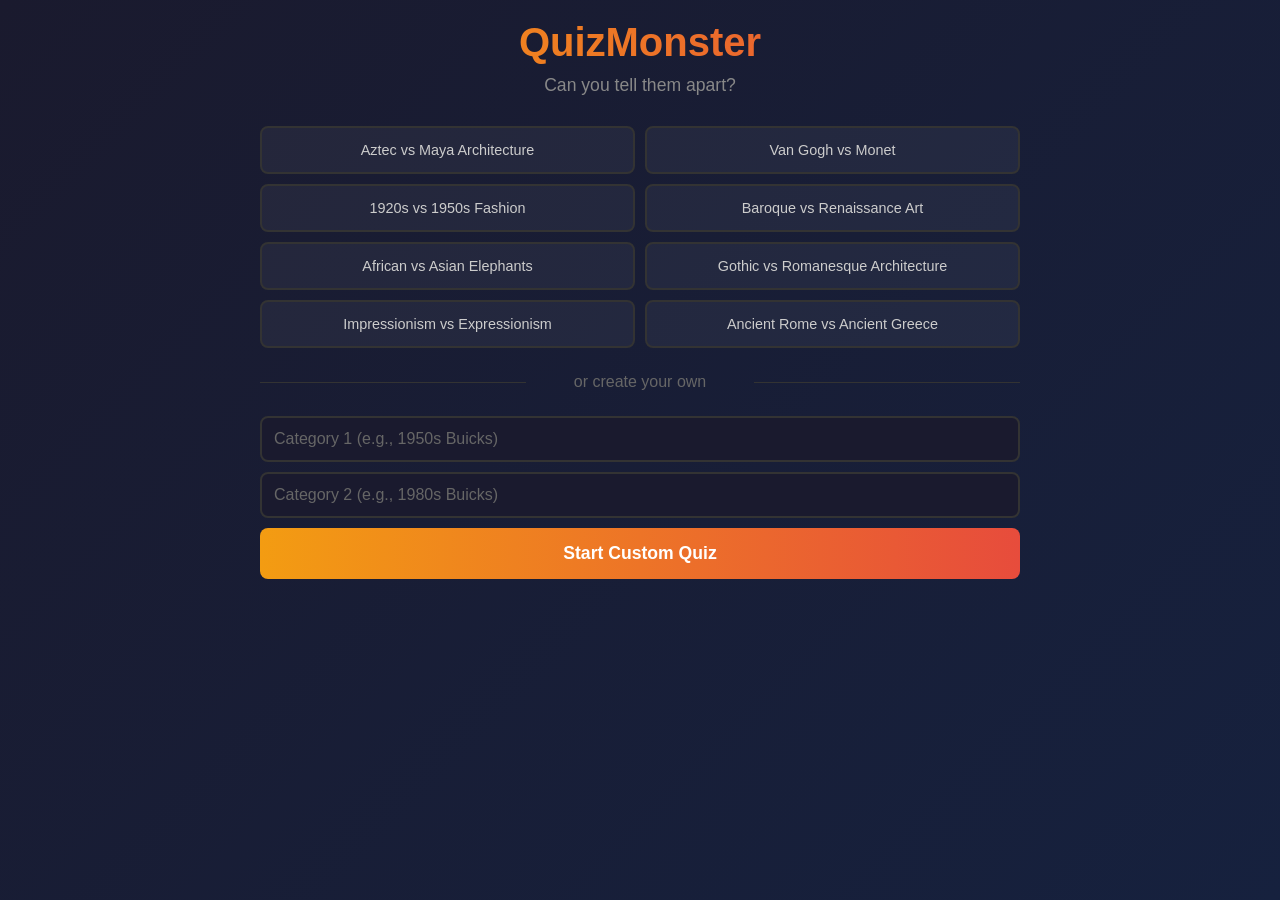
==== index.html @ 89c36cca "Add shareable URL parameters and improved prompt - Auto-start game from URL params: ?preset=0 or ?ca" ====
<!DOCTYPE html>
<html lang="en">
<head>
    <meta charset="UTF-8">
    <meta name="viewport" content="width=device-width, initial-scale=1.0">
    <title>QuizMonster</title>
    <link rel="stylesheet" href="css/style.css">
</head>
<body>
    <div class="container">
        <h1 class="title">QuizMonster</h1>

        <!-- Start Screen -->
        <div id="start-screen" class="screen">
            <p class="subtitle">Can you tell them apart?</p>

            <div class="preset-buttons" id="preset-buttons">
                <!-- Populated by JS -->
            </div>

            <div class="divider">or create your own</div>

            <div class="custom-category">
                <input type="text" id="category1" placeholder="Category 1 (e.g., 1950s Buicks)">
                <input type="text" id="category2" placeholder="Category 2 (e.g., 1980s Buicks)">
                <button id="start-btn" class="btn btn-primary">Start Custom Quiz</button>
            </div>
        </div>

        <!-- Game Screen -->
        <div id="game-screen" class="screen hidden">
            <div class="round-info">
                <span id="round-counter">Round 1 of 5</span>
                <span id="score-display">Score: 0</span>
            </div>

            <p class="question">Click on the <strong id="target-label"></strong><br><span class="question-hint">(not the <span id="other-label"></span>)</span></p>

            <div class="images-container">
                <div class="image-card" data-index="0">
                    <img id="image-0" src="" alt="Option 1">
                    <div class="loading-spinner"></div>
                    <div class="image-meta hidden" id="meta-0"></div>
                </div>
                <div class="image-card" data-index="1">
                    <img id="image-1" src="" alt="Option 2">
                    <div class="loading-spinner"></div>
                    <div class="image-meta hidden" id="meta-1"></div>
                </div>
            </div>

            <button id="restart-btn" class="btn-restart" title="Restart">&#8635;</button>
        </div>

        <!-- Full-screen overlay for feedback -->
        <div id="overlay" class="overlay hidden">
            <div class="overlay-content">
                <div class="overlay-icon" id="overlay-icon"></div>
                <div class="overlay-text" id="overlay-text"></div>
                <div class="overlay-details" id="overlay-details"></div>
            </div>
        </div>

        <!-- Loading Screen -->
        <div id="loading-screen" class="screen hidden">
            <div class="loader"></div>
            <p>Loading images...</p>
        </div>

        <!-- Result Screen -->
        <div id="result-screen" class="screen hidden">
            <h2>Quiz Complete!</h2>
            <div class="final-score">
                <span id="final-score-value">0</span> / 5
            </div>
            <p id="result-message"></p>
            <div class="result-buttons">
                <button id="play-again-btn" class="btn btn-primary">Play Again</button>
                <button id="share-btn" class="btn btn-secondary">Copy Link</button>
            </div>
        </div>
    </div>

    <script src="js/categories.js"></script>
    <script src="js/wikimedia.js"></script>
    <script src="js/app.js"></script>
</body>
</html>
---- css/style.css ----
* {
    box-sizing: border-box;
    margin: 0;
    padding: 0;
}

body {
    font-family: -apple-system, BlinkMacSystemFont, 'Segoe UI', Roboto, Oxygen, Ubuntu, sans-serif;
    background: linear-gradient(135deg, #1a1a2e 0%, #16213e 100%);
    min-height: 100vh;
    color: #fff;
}

.container {
    max-width: 800px;
    margin: 0 auto;
    padding: 20px;
}

.title {
    text-align: center;
    font-size: 2.5rem;
    margin-bottom: 10px;
    background: linear-gradient(90deg, #f39c12, #e74c3c);
    -webkit-background-clip: text;
    -webkit-text-fill-color: transparent;
    background-clip: text;
}

.subtitle {
    text-align: center;
    color: #888;
    margin-bottom: 30px;
    font-size: 1.1rem;
}

.screen {
    animation: fadeIn 0.3s ease;
}

.hidden {
    display: none !important;
}

@keyframes fadeIn {
    from { opacity: 0; transform: translateY(10px); }
    to { opacity: 1; transform: translateY(0); }
}

/* Start Screen */
.preset-buttons {
    display: grid;
    grid-template-columns: repeat(2, 1fr);
    gap: 10px;
    margin-bottom: 20px;
}

.preset-btn {
    padding: 14px 12px;
    font-size: 0.9rem;
    font-weight: 500;
    border: 2px solid #333;
    border-radius: 8px;
    background: rgba(255,255,255,0.05);
    color: #ccc;
    cursor: pointer;
    transition: all 0.2s;
    text-align: center;
}

.preset-btn:hover {
    border-color: #f39c12;
    background: rgba(243, 156, 18, 0.1);
    color: #fff;
}

.preset-btn:active {
    transform: scale(0.98);
}

.divider {
    text-align: center;
    color: #666;
    margin: 25px 0;
    position: relative;
}

.divider::before,
.divider::after {
    content: '';
    position: absolute;
    top: 50%;
    width: 35%;
    height: 1px;
    background: #333;
}

.divider::before { left: 0; }
.divider::after { right: 0; }

.custom-category {
    display: flex;
    flex-direction: column;
    gap: 10px;
    margin-bottom: 25px;
}

.custom-category input {
    padding: 12px;
    font-size: 1rem;
    border: 2px solid #333;
    border-radius: 8px;
    background: #1a1a2e;
    color: #fff;
}

.custom-category input:focus {
    outline: none;
    border-color: #f39c12;
}

.custom-category input::placeholder {
    color: #666;
}

.btn {
    display: block;
    width: 100%;
    padding: 15px 30px;
    font-size: 1.1rem;
    font-weight: 600;
    border: none;
    border-radius: 8px;
    cursor: pointer;
    transition: transform 0.2s, box-shadow 0.2s;
}

.btn-primary {
    background: linear-gradient(90deg, #f39c12, #e74c3c);
    color: #fff;
}

.btn-secondary {
    background: rgba(255,255,255,0.1);
    color: #ccc;
    border: 2px solid #444;
}

.btn-secondary:hover {
    background: rgba(255,255,255,0.15);
    color: #fff;
}

.btn:hover {
    transform: translateY(-2px);
    box-shadow: 0 5px 20px rgba(243, 156, 18, 0.3);
}

.btn-secondary:hover {
    box-shadow: 0 5px 20px rgba(255, 255, 255, 0.1);
}

.result-buttons {
    display: flex;
    gap: 10px;
}

.result-buttons .btn {
    flex: 1;
}

.btn:active {
    transform: translateY(0);
}

/* Game Screen */
.round-info {
    display: flex;
    justify-content: space-between;
    margin-bottom: 20px;
    padding: 10px 15px;
    background: rgba(255,255,255,0.1);
    border-radius: 8px;
}

.question {
    text-align: center;
    font-size: 1.3rem;
    margin-bottom: 25px;
}

.question strong {
    color: #f39c12;
}

.question-hint {
    font-size: 0.9rem;
    color: #888;
}

.images-container {
    display: grid;
    grid-template-columns: 1fr 1fr;
    gap: 20px;
    margin-bottom: 20px;
}

.image-card {
    position: relative;
    cursor: pointer;
    transition: transform 0.2s, box-shadow 0.2s;
    border-radius: 12px;
    overflow: hidden;
    background: #0d0d1a;
    border: 3px solid transparent;
    display: flex;
    align-items: center;
    justify-content: center;
    min-height: 150px;
}

.image-card img {
    max-width: 100%;
    max-height: 350px;
    width: auto;
    height: auto;
    display: block;
}

.image-card img.loading {
    opacity: 0;
}

.image-card:hover {
    transform: scale(1.02);
    box-shadow: 0 10px 30px rgba(0,0,0,0.3);
}

.image-card.correct {
    border-color: #2ecc71;
}

.image-card.incorrect {
    border-color: #e74c3c;
}

.image-card.disabled {
    pointer-events: none;
}

.loading-spinner {
    position: absolute;
    top: 50%;
    left: 50%;
    transform: translate(-50%, -50%);
    width: 30px;
    height: 30px;
    border: 3px solid #333;
    border-top-color: #f39c12;
    border-radius: 50%;
    animation: spin 1s linear infinite;
    display: none;
}

.image-card img.loading ~ .loading-spinner {
    display: block;
}

@keyframes spin {
    to { transform: translate(-50%, -50%) rotate(360deg); }
}

/* Metadata overlay on image */
.image-meta {
    position: absolute;
    bottom: 0;
    left: 0;
    right: 0;
    background: linear-gradient(transparent, rgba(0,0,0,0.85));
    padding: 40px 12px 12px;
    color: #fff;
    font-size: 0.85rem;
    line-height: 1.4;
}

.image-meta .meta-label {
    font-weight: 700;
    font-size: 1rem;
    margin-bottom: 4px;
}

.image-meta .meta-title {
    opacity: 0.85;
    font-size: 0.8rem;
}

/* Restart button */
.btn-restart {
    position: absolute;
    top: 20px;
    right: 20px;
    width: 36px;
    height: 36px;
    border: none;
    border-radius: 50%;
    background: rgba(255,255,255,0.1);
    color: #666;
    font-size: 1.2rem;
    cursor: pointer;
    transition: all 0.2s;
}

.btn-restart:hover {
    background: rgba(255,255,255,0.2);
    color: #fff;
}

#game-screen {
    position: relative;
}

/* Full-screen overlay */
.overlay {
    position: fixed;
    top: 0;
    left: 0;
    width: 100%;
    height: 100%;
    display: flex;
    align-items: center;
    justify-content: center;
    z-index: 1000;
    animation: overlayIn 0.3s ease;
}

.overlay.correct {
    background: rgba(46, 204, 113, 0.9);
}

.overlay.incorrect {
    background: rgba(231, 76, 60, 0.9);
}

@keyframes overlayIn {
    from {
        opacity: 0;
        transform: scale(1.1);
    }
    to {
        opacity: 1;
        transform: scale(1);
    }
}

.overlay-content {
    text-align: center;
    color: #fff;
}

.overlay-icon {
    font-size: 5rem;
    margin-bottom: 20px;
    animation: iconPop 0.4s ease;
}

@keyframes iconPop {
    0% { transform: scale(0); }
    50% { transform: scale(1.2); }
    100% { transform: scale(1); }
}

.overlay-text {
    font-size: 2rem;
    font-weight: 700;
}

.overlay-details {
    margin-top: 20px;
    font-size: 0.95rem;
    opacity: 0.9;
    max-width: 500px;
    line-height: 1.5;
}

.overlay-details .image-info {
    display: flex;
    gap: 30px;
    justify-content: center;
    margin-top: 15px;
}

.overlay-details .image-info div {
    text-align: center;
}

.overlay-details .image-info strong {
    display: block;
    margin-bottom: 5px;
    font-size: 1rem;
}

.overlay-details .image-info span {
    font-size: 0.85rem;
    opacity: 0.8;
}

/* Loading Screen */
#loading-screen {
    text-align: center;
    padding: 60px 20px;
}

.loader {
    width: 50px;
    height: 50px;
    border: 4px solid #333;
    border-top-color: #f39c12;
    border-radius: 50%;
    animation: spin 1s linear infinite;
    margin: 0 auto 20px;
}

/* Result Screen */
#result-screen {
    text-align: center;
    padding: 40px 20px;
}

#result-screen h2 {
    font-size: 2rem;
    margin-bottom: 30px;
}

.final-score {
    font-size: 4rem;
    font-weight: 700;
    margin-bottom: 20px;
}

#final-score-value {
    color: #f39c12;
}

#result-message {
    color: #888;
    margin-bottom: 30px;
    font-size: 1.2rem;
}

/* Responsive */
@media (max-width: 600px) {
    .title {
        font-size: 2rem;
    }

    .images-container {
        grid-template-columns: 1fr;
    }

    .question {
        font-size: 1.1rem;
    }

    .divider::before,
    .divider::after {
        width: 25%;
    }
}
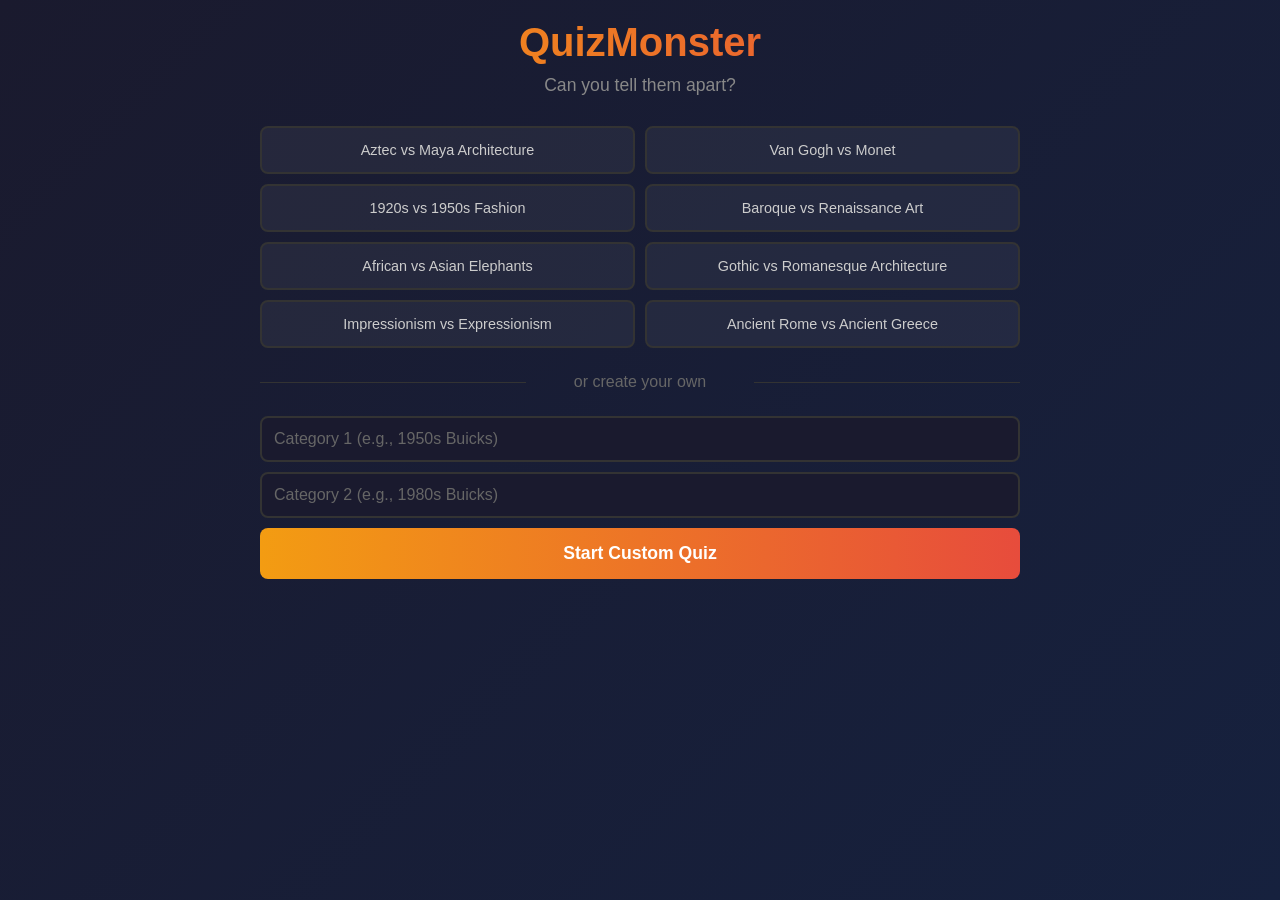
==== commit 3ba83077: "Use text slugs for presets, clickable title to go home - Replace numeric preset indices with text sl" ====
--- a/index.html
+++ b/index.html
@@ -8,7 +8,7 @@
 </head>
 <body>
     <div class="container">
-        <h1 class="title">QuizMonster</h1>
+        <a href="./" class="title-link"><h1 class="title">QuizMonster</h1></a>
 
         <!-- Start Screen -->
         <div id="start-screen" class="screen">
@@ -49,7 +49,6 @@
                 </div>
             </div>
 
-            <button id="restart-btn" class="btn-restart" title="Restart">&#8635;</button>
         </div>
 
         <!-- Full-screen overlay for feedback -->
--- a/css/style.css
+++ b/css/style.css
@@ -15,6 +15,11 @@
     max-width: 800px;
     margin: 0 auto;
     padding: 20px;
+}
+
+.title-link {
+    text-decoration: none;
+    display: block;
 }
 
 .title {
@@ -25,6 +30,11 @@
     -webkit-background-clip: text;
     -webkit-text-fill-color: transparent;
     background-clip: text;
+    transition: opacity 0.2s;
+}
+
+.title-link:hover .title {
+    opacity: 0.8;
 }
 
 .subtitle {
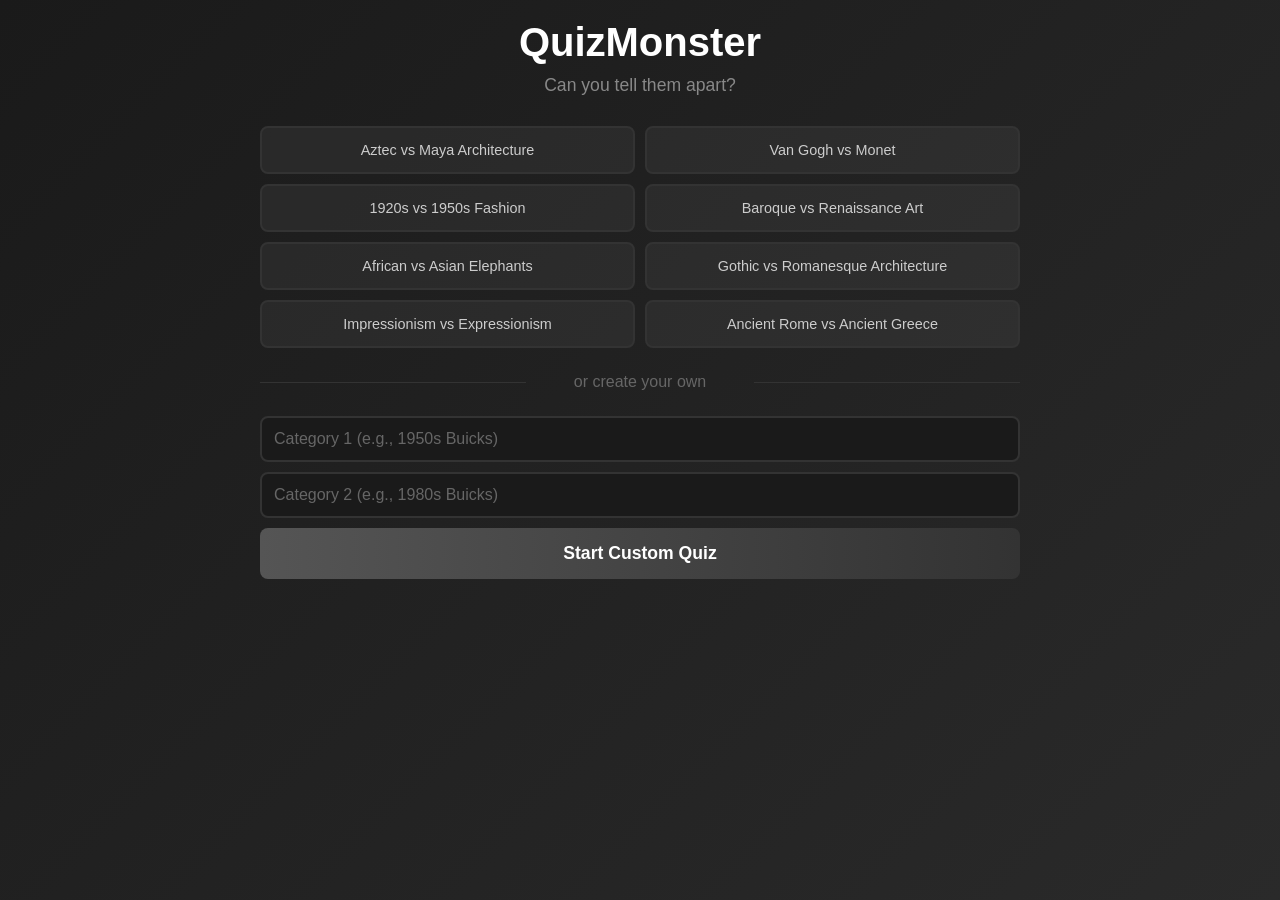
==== commit a3d8f9b2: "Unified card-based UX for entire game flow - History images now full size (same as current round) - " ====
--- a/index.html
+++ b/index.html
@@ -40,24 +40,16 @@
                 <div class="image-card" data-index="0">
                     <img id="image-0" src="" alt="Option 1">
                     <div class="loading-spinner"></div>
-                    <div class="image-meta hidden" id="meta-0"></div>
                 </div>
                 <div class="image-card" data-index="1">
                     <img id="image-1" src="" alt="Option 2">
                     <div class="loading-spinner"></div>
-                    <div class="image-meta hidden" id="meta-1"></div>
                 </div>
             </div>
 
-        </div>
+            <!-- All previous rounds accumulate here -->
+            <div id="history" class="history"></div>
 
-        <!-- Full-screen overlay for feedback -->
-        <div id="overlay" class="overlay hidden">
-            <div class="overlay-content">
-                <div class="overlay-icon" id="overlay-icon"></div>
-                <div class="overlay-text" id="overlay-text"></div>
-                <div class="overlay-details" id="overlay-details"></div>
-            </div>
         </div>
 
         <!-- Loading Screen -->
@@ -66,18 +58,6 @@
             <p>Loading images...</p>
         </div>
 
-        <!-- Result Screen -->
-        <div id="result-screen" class="screen hidden">
-            <h2>Quiz Complete!</h2>
-            <div class="final-score">
-                <span id="final-score-value">0</span> / 5
-            </div>
-            <p id="result-message"></p>
-            <div class="result-buttons">
-                <button id="play-again-btn" class="btn btn-primary">Play Again</button>
-                <button id="share-btn" class="btn btn-secondary">Copy Link</button>
-            </div>
-        </div>
     </div>
 
     <script src="js/categories.js"></script>
--- a/css/style.css
+++ b/css/style.css
@@ -6,7 +6,7 @@
 
 body {
     font-family: -apple-system, BlinkMacSystemFont, 'Segoe UI', Roboto, Oxygen, Ubuntu, sans-serif;
-    background: linear-gradient(135deg, #1a1a2e 0%, #16213e 100%);
+    background: linear-gradient(135deg, #1a1a1a 0%, #2a2a2a 100%);
     min-height: 100vh;
     color: #fff;
 }
@@ -26,10 +26,7 @@
     text-align: center;
     font-size: 2.5rem;
     margin-bottom: 10px;
-    background: linear-gradient(90deg, #f39c12, #e74c3c);
-    -webkit-background-clip: text;
-    -webkit-text-fill-color: transparent;
-    background-clip: text;
+    color: #fff;
     transition: opacity 0.2s;
 }
 
@@ -79,8 +76,8 @@
 }
 
 .preset-btn:hover {
-    border-color: #f39c12;
-    background: rgba(243, 156, 18, 0.1);
+    border-color: #888;
+    background: rgba(255, 255, 255, 0.1);
     color: #fff;
 }
 
@@ -120,13 +117,13 @@
     font-size: 1rem;
     border: 2px solid #333;
     border-radius: 8px;
-    background: #1a1a2e;
+    background: #1a1a1a;
     color: #fff;
 }
 
 .custom-category input:focus {
     outline: none;
-    border-color: #f39c12;
+    border-color: #888;
 }
 
 .custom-category input::placeholder {
@@ -146,7 +143,7 @@
 }
 
 .btn-primary {
-    background: linear-gradient(90deg, #f39c12, #e74c3c);
+    background: linear-gradient(90deg, #555, #333);
     color: #fff;
 }
 
@@ -163,7 +160,7 @@
 
 .btn:hover {
     transform: translateY(-2px);
-    box-shadow: 0 5px 20px rgba(243, 156, 18, 0.3);
+    box-shadow: 0 5px 20px rgba(255, 255, 255, 0.15);
 }
 
 .btn-secondary:hover {
@@ -200,7 +197,8 @@
 }
 
 .question strong {
-    color: #f39c12;
+    color: #fff;
+    font-weight: 700;
 }
 
 .question-hint {
@@ -221,7 +219,7 @@
     transition: transform 0.2s, box-shadow 0.2s;
     border-radius: 12px;
     overflow: hidden;
-    background: #0d0d1a;
+    background: #1a1a1a;
     border: 3px solid transparent;
     display: flex;
     align-items: center;
@@ -266,7 +264,7 @@
     width: 30px;
     height: 30px;
     border: 3px solid #333;
-    border-top-color: #f39c12;
+    border-top-color: #888;
     border-radius: 50%;
     animation: spin 1s linear infinite;
     display: none;
@@ -280,139 +278,121 @@
     to { transform: translate(-50%, -50%) rotate(360deg); }
 }
 
-/* Metadata overlay on image */
-.image-meta {
-    position: absolute;
-    bottom: 0;
-    left: 0;
-    right: 0;
-    background: linear-gradient(transparent, rgba(0,0,0,0.85));
-    padding: 40px 12px 12px;
-    color: #fff;
-    font-size: 0.85rem;
-    line-height: 1.4;
-}
-
-.image-meta .meta-label {
+/* History of previous rounds */
+.history {
+    margin-top: 20px;
+    display: flex;
+    flex-direction: column;
+    gap: 15px;
+}
+
+.history-round {
+    padding-top: 15px;
+    border-top: 1px solid #333;
+}
+
+.history-images {
+    display: grid;
+    grid-template-columns: 1fr 1fr;
+    gap: 10px;
+}
+
+a.history-card {
+    position: relative;
+    display: block;
+    border-radius: 8px;
+    overflow: hidden;
+    border: 3px solid transparent;
+    transition: transform 0.2s;
+    background: #1a1a1a;
+    text-decoration: none;
+    color: inherit;
+}
+
+a.history-card:hover {
+    transform: scale(1.02);
+}
+
+.history-card img {
+    max-width: 100%;
+    max-height: 350px;
+    width: auto;
+    height: auto;
+    display: block;
+    margin: 0 auto;
+}
+
+a.history-card.chosen.correct {
+    border-color: #2ecc71;
+}
+
+a.history-card.chosen.wrong {
+    border-color: #e74c3c;
+}
+
+/* Result card at end of game */
+.result-card {
+    background: #1a1a1a;
+    border-radius: 12px;
+    padding: 30px 20px;
+    text-align: center;
+}
+
+.result-card h2 {
+    font-size: 1.5rem;
+    margin-bottom: 15px;
+    color: #fff;
+}
+
+.result-card .final-score {
+    font-size: 3rem;
     font-weight: 700;
+    margin-bottom: 10px;
+    color: #fff;
+}
+
+.result-card .result-message {
+    color: #888;
+    margin-bottom: 20px;
     font-size: 1rem;
-    margin-bottom: 4px;
-}
-
-.image-meta .meta-title {
-    opacity: 0.85;
-    font-size: 0.8rem;
-}
-
-/* Restart button */
-.btn-restart {
-    position: absolute;
-    top: 20px;
-    right: 20px;
-    width: 36px;
-    height: 36px;
-    border: none;
-    border-radius: 50%;
-    background: rgba(255,255,255,0.1);
-    color: #666;
-    font-size: 1.2rem;
-    cursor: pointer;
-    transition: all 0.2s;
-}
-
-.btn-restart:hover {
-    background: rgba(255,255,255,0.2);
-    color: #fff;
+}
+
+.result-card .result-buttons {
+    display: flex;
+    gap: 10px;
+    justify-content: center;
+}
+
+.result-card .btn {
+    flex: 1;
+    max-width: 150px;
+}
+
+.history-meta {
+    background: rgba(0,0,0,0.75);
+    padding: 6px 8px;
+    font-size: 0.7rem;
+    line-height: 1.3;
+}
+
+.history-meta .meta-label {
+    font-weight: 700;
+    font-size: 0.75rem;
+}
+
+.history-meta .meta-title {
+    opacity: 0.7;
+    font-size: 0.65rem;
+    margin-top: 2px;
+    white-space: nowrap;
+    overflow: hidden;
+    text-overflow: ellipsis;
 }
 
 #game-screen {
     position: relative;
 }
 
-/* Full-screen overlay */
-.overlay {
-    position: fixed;
-    top: 0;
-    left: 0;
-    width: 100%;
-    height: 100%;
-    display: flex;
-    align-items: center;
-    justify-content: center;
-    z-index: 1000;
-    animation: overlayIn 0.3s ease;
-}
-
-.overlay.correct {
-    background: rgba(46, 204, 113, 0.9);
-}
-
-.overlay.incorrect {
-    background: rgba(231, 76, 60, 0.9);
-}
-
-@keyframes overlayIn {
-    from {
-        opacity: 0;
-        transform: scale(1.1);
-    }
-    to {
-        opacity: 1;
-        transform: scale(1);
-    }
-}
-
-.overlay-content {
-    text-align: center;
-    color: #fff;
-}
-
-.overlay-icon {
-    font-size: 5rem;
-    margin-bottom: 20px;
-    animation: iconPop 0.4s ease;
-}
-
-@keyframes iconPop {
-    0% { transform: scale(0); }
-    50% { transform: scale(1.2); }
-    100% { transform: scale(1); }
-}
-
-.overlay-text {
-    font-size: 2rem;
-    font-weight: 700;
-}
-
-.overlay-details {
-    margin-top: 20px;
-    font-size: 0.95rem;
-    opacity: 0.9;
-    max-width: 500px;
-    line-height: 1.5;
-}
-
-.overlay-details .image-info {
-    display: flex;
-    gap: 30px;
-    justify-content: center;
-    margin-top: 15px;
-}
-
-.overlay-details .image-info div {
-    text-align: center;
-}
-
-.overlay-details .image-info strong {
-    display: block;
-    margin-bottom: 5px;
-    font-size: 1rem;
-}
-
-.overlay-details .image-info span {
-    font-size: 0.85rem;
-    opacity: 0.8;
-}
 
 /* Loading Screen */
 #loading-screen {
@@ -424,38 +404,12 @@
     width: 50px;
     height: 50px;
     border: 4px solid #333;
-    border-top-color: #f39c12;
+    border-top-color: #888;
     border-radius: 50%;
     animation: spin 1s linear infinite;
     margin: 0 auto 20px;
 }
 
-/* Result Screen */
-#result-screen {
-    text-align: center;
-    padding: 40px 20px;
-}
-
-#result-screen h2 {
-    font-size: 2rem;
-    margin-bottom: 30px;
-}
-
-.final-score {
-    font-size: 4rem;
-    font-weight: 700;
-    margin-bottom: 20px;
-}
-
-#final-score-value {
-    color: #f39c12;
-}
-
-#result-message {
-    color: #888;
-    margin-bottom: 30px;
-    font-size: 1.2rem;
-}
 
 /* Responsive */
 @media (max-width: 600px) {
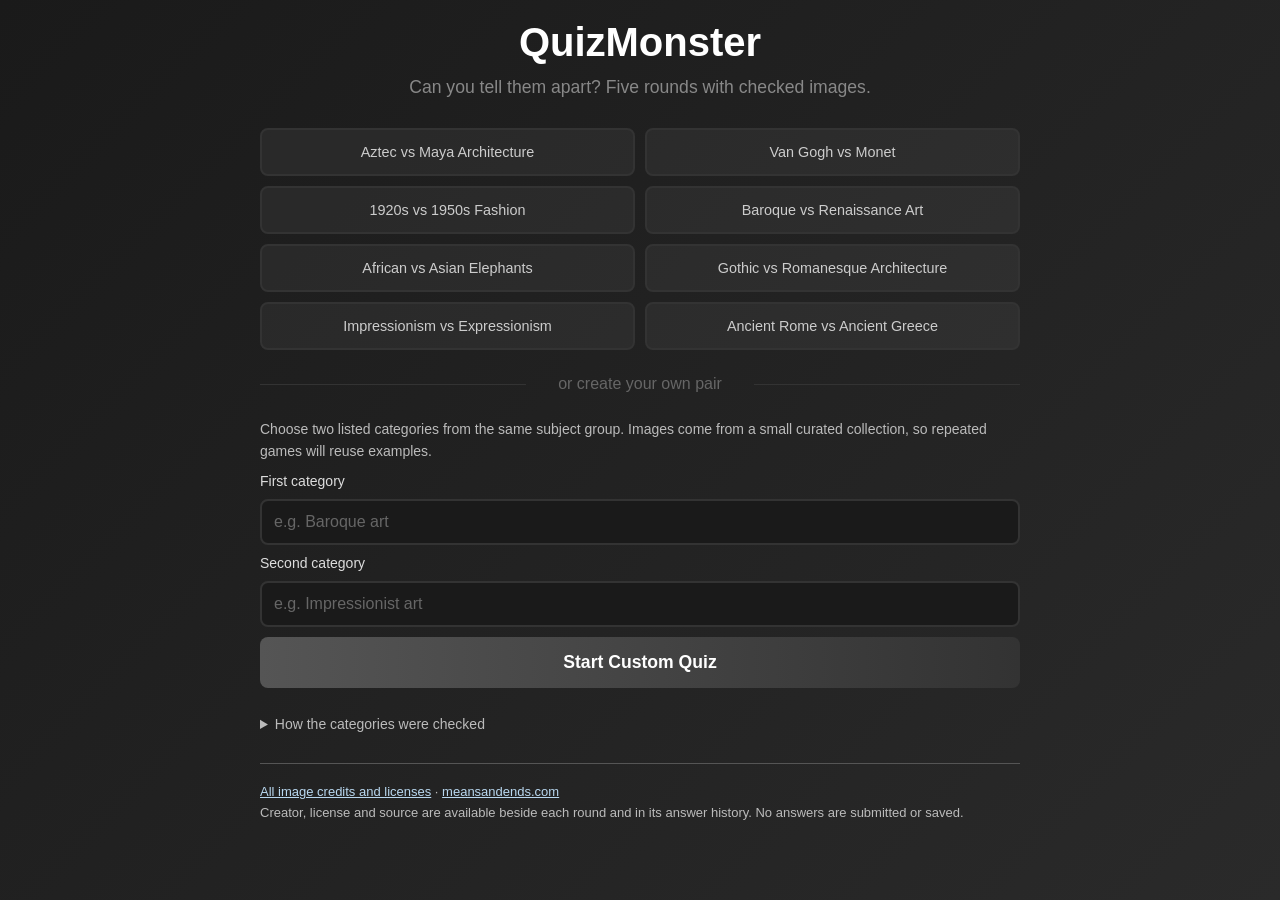
==== commit a916b418: "Use curated licensed images with reliable labels and per-image credits" ====
--- a/index.html
+++ b/index.html
@@ -1,67 +1 @@
-<!DOCTYPE html>
-<html lang="en">
-<head>
-    <meta charset="UTF-8">
-    <meta name="viewport" content="width=device-width, initial-scale=1.0">
-    <title>QuizMonster</title>
-    <link rel="stylesheet" href="css/style.css">
-</head>
-<body>
-    <div class="container">
-        <a href="./" class="title-link"><h1 class="title">QuizMonster</h1></a>
-
-        <!-- Start Screen -->
-        <div id="start-screen" class="screen">
-            <p class="subtitle">Can you tell them apart?</p>
-
-            <div class="preset-buttons" id="preset-buttons">
-                <!-- Populated by JS -->
-            </div>
-
-            <div class="divider">or create your own</div>
-
-            <div class="custom-category">
-                <input type="text" id="category1" placeholder="Category 1 (e.g., 1950s Buicks)">
-                <input type="text" id="category2" placeholder="Category 2 (e.g., 1980s Buicks)">
-                <button id="start-btn" class="btn btn-primary">Start Custom Quiz</button>
-            </div>
-        </div>
-
-        <!-- Game Screen -->
-        <div id="game-screen" class="screen hidden">
-            <div class="round-info">
-                <span id="round-counter">Round 1 of 5</span>
-                <span id="score-display">Score: 0</span>
-            </div>
-
-            <p class="question">Click on the <strong id="target-label"></strong><br><span class="question-hint">(not the <span id="other-label"></span>)</span></p>
-
-            <div class="images-container">
-                <div class="image-card" data-index="0">
-                    <img id="image-0" src="" alt="Option 1">
-                    <div class="loading-spinner"></div>
-                </div>
-                <div class="image-card" data-index="1">
-                    <img id="image-1" src="" alt="Option 2">
-                    <div class="loading-spinner"></div>
-                </div>
-            </div>
-
-            <!-- All previous rounds accumulate here -->
-            <div id="history" class="history"></div>
-
-        </div>
-
-        <!-- Loading Screen -->
-        <div id="loading-screen" class="screen hidden">
-            <div class="loader"></div>
-            <p>Loading images...</p>
-        </div>
-
-    </div>
-
-    <script src="js/categories.js"></script>
-    <script src="js/wikimedia.js"></script>
-    <script src="js/app.js"></script>
-</body>
-</html>
+<!doctype html><html lang="en"><head><meta charset="utf-8"><meta name="viewport" content="width=device-width,initial-scale=1"><meta http-equiv="Content-Security-Policy" content="default-src 'none';script-src 'self';style-src 'self' 'unsafe-inline';img-src 'self';base-uri 'none';form-action 'none'"><title>QuizMonster</title><link rel="stylesheet" href="css/style.css"></head><body><main class="container"><a href="./" class="title-link"><h1 class="title">QuizMonster</h1></a><p id="status" role="alert"></p><section id="start-screen" class="screen"><p class="subtitle">Can you tell them apart? Five rounds with checked images.</p><div class="preset-buttons" id="preset-buttons"></div><div class="divider">or create your own pair</div><div class="custom-category"><p>Choose two listed categories from the same subject group. Images come from a small curated collection, so repeated games will reuse examples.</p><label for="category1">First category</label><input id="category1" list="categories" placeholder="e.g. Baroque art" autocomplete="off"><label for="category2">Second category</label><input id="category2" list="categories" placeholder="e.g. Impressionist art" autocomplete="off"><datalist id="categories"></datalist><button id="start-btn" class="btn btn-primary" type="button">Start Custom Quiz</button></div><details class="category-notes"><summary>How the categories were checked</summary><p>Artworks and monuments were individually selected using their named subjects and linked references. Fashion images have captions dating the clothing to the stated decade. Elephant selections have explicit species descriptions; category membership alone was not accepted.</p><p>Some ancient monuments predate the empire associated with them; the Aztec group covers Aztec-associated sites. Cathedrals may contain later additions: labels follow their principal historical style. The image credits include a subject or date reference for every selection.</p></details></section><section id="game-screen" class="screen hidden"><div id="active-round"><div class="round-info"><span id="round-counter">Round 1 of 5</span><span id="score-display">Score: 0</span></div><p class="question">Choose the <strong id="target-label"></strong><br><span class="question-hint">rather than the <span id="other-label"></span></span></p><div class="images-container"><button type="button" class="image-card" data-index="0" aria-label="Choose image 1"><img id="image-0" alt="Option 1"></button><button type="button" class="image-card" data-index="1" aria-label="Choose image 2"><img id="image-1" alt="Option 2"></button></div><p id="round-feedback" role="status"></p><details id="credit-details"><summary>Image credits and sources (may reveal clues)</summary><div id="round-credits" class="history-images"></div></details><button id="next-round" type="button" class="btn btn-primary" hidden>Next round</button></div><section id="result" class="result-card" hidden tabindex="-1"><h2>Quiz complete!</h2><p id="final-score" class="final-score"></p><div class="result-buttons"><button id="play-again" type="button" class="btn btn-primary">Play Again</button><button id="copy-link" type="button" class="btn btn-secondary">Copy Link</button></div><p id="share-status" role="status"></p></section><button id="back-start" class="text-button" type="button">Choose another quiz</button><div id="history" class="history"></div></section><section id="loading-screen" class="screen hidden" aria-live="polite"><p class="loading-text">Loading checked images…</p><p id="loading-count"></p><div class="progress-container"><div class="progress-bar" id="progress-bar"></div></div><button id="cancel-load" type="button" class="text-button">Cancel</button></section><footer class="site-footer"><a href="credits.html">All image credits and licenses</a> · <a href="https://meansandends.com/">meansandends.com</a><p>Creator, license and source are available beside each round and in its answer history. No answers are submitted or saved.</p></footer></main><script src="js/catalogue.js"></script><script src="js/categories.js"></script><script src="js/wikimedia.js"></script><script src="js/app.js"></script></body></html>
--- a/css/style.css
+++ b/css/style.css
@@ -400,14 +400,47 @@
     padding: 60px 20px;
 }
 
-.loader {
-    width: 50px;
-    height: 50px;
-    border: 4px solid #333;
-    border-top-color: #888;
+.loading-text {
+    color: #888;
+    margin-bottom: 20px;
+}
+
+.progress-container {
+    width: 100%;
+    max-width: 300px;
+    height: 4px;
+    background: #333;
+    border-radius: 2px;
+    margin: 0 auto 20px;
+    overflow: hidden;
+}
+
+.progress-bar {
+    height: 100%;
+    background: #888;
+    width: 0%;
+    transition: width 0.2s ease;
+}
+
+.progress-dots {
+    display: flex;
+    justify-content: center;
+    gap: 6px;
+    flex-wrap: wrap;
+    max-width: 300px;
+    margin: 0 auto;
+}
+
+.progress-dot {
+    width: 12px;
+    height: 12px;
     border-radius: 50%;
-    animation: spin 1s linear infinite;
-    margin: 0 auto 20px;
+    background: #333;
+    transition: background 0.2s ease;
+}
+
+.progress-dot.found {
+    background: #2ecc71;
 }
 
 
@@ -430,3 +463,7 @@
         width: 25%;
     }
 }
+
+/* Curated images, accessible choices and readable attribution. */
+[hidden]{display:none!important}
+a{color:#b9d8f0}button.image-card{padding:0;font:inherit;color:inherit;width:100%}button.image-card:disabled{cursor:default}button:focus-visible,a:focus-visible,summary:focus-visible,input:focus-visible{outline:3px solid #e3be54;outline-offset:3px}.image-credit{font-size:12px;line-height:1.5;padding:12px;overflow-wrap:anywhere;color:#ccc}.image-credit strong{display:block;color:#fff}.image-credit p{margin:5px 0}.site-footer{border-top:1px solid #555;margin-top:28px;padding-top:18px;font-size:13px;line-height:1.6;color:#bbb}.text-button{font:inherit;border:0;background:none;color:#b9d8f0;text-decoration:underline;cursor:pointer;padding:12px 0}.custom-category p,.category-notes{font-size:14px;line-height:1.6;color:#bbb}.custom-category label{font-size:14px;color:#ddd}.category-notes p{margin-top:10px}#status{color:#ffcf9b;line-height:1.5;margin:12px 0}#round-feedback{font-size:18px;margin:16px 0}#credit-details{margin:18px 0;line-height:1.6}#next-round{margin:15px 0}.history-card{border:3px solid transparent;background:#1a1a1a;border-radius:8px;overflow:hidden}.history-card.chosen.correct{border-color:#2ecc71}.history-card.chosen.wrong{border-color:#e74c3c}.history-round h3{font-size:15px;margin-bottom:10px}#all-credits h2{margin-top:28px}#all-credits .image-credit{border-bottom:1px solid #444}#loading-count{text-align:center;color:#ccc;margin:15px}#share-status{margin:12px 0;overflow-wrap:anywhere}@media(max-width:480px){.container{padding:16px}.title{font-size:2rem}.images-container,.history-images{gap:10px}.image-card{min-height:130px}.image-credit{padding:8px;font-size:12px}.result-buttons{flex-direction:column}.divider:before,.divider:after{width:15%}}@media(prefers-reduced-motion:reduce){*,*:before,*:after{animation:none!important;transition:none!important;scroll-behavior:auto!important}}
